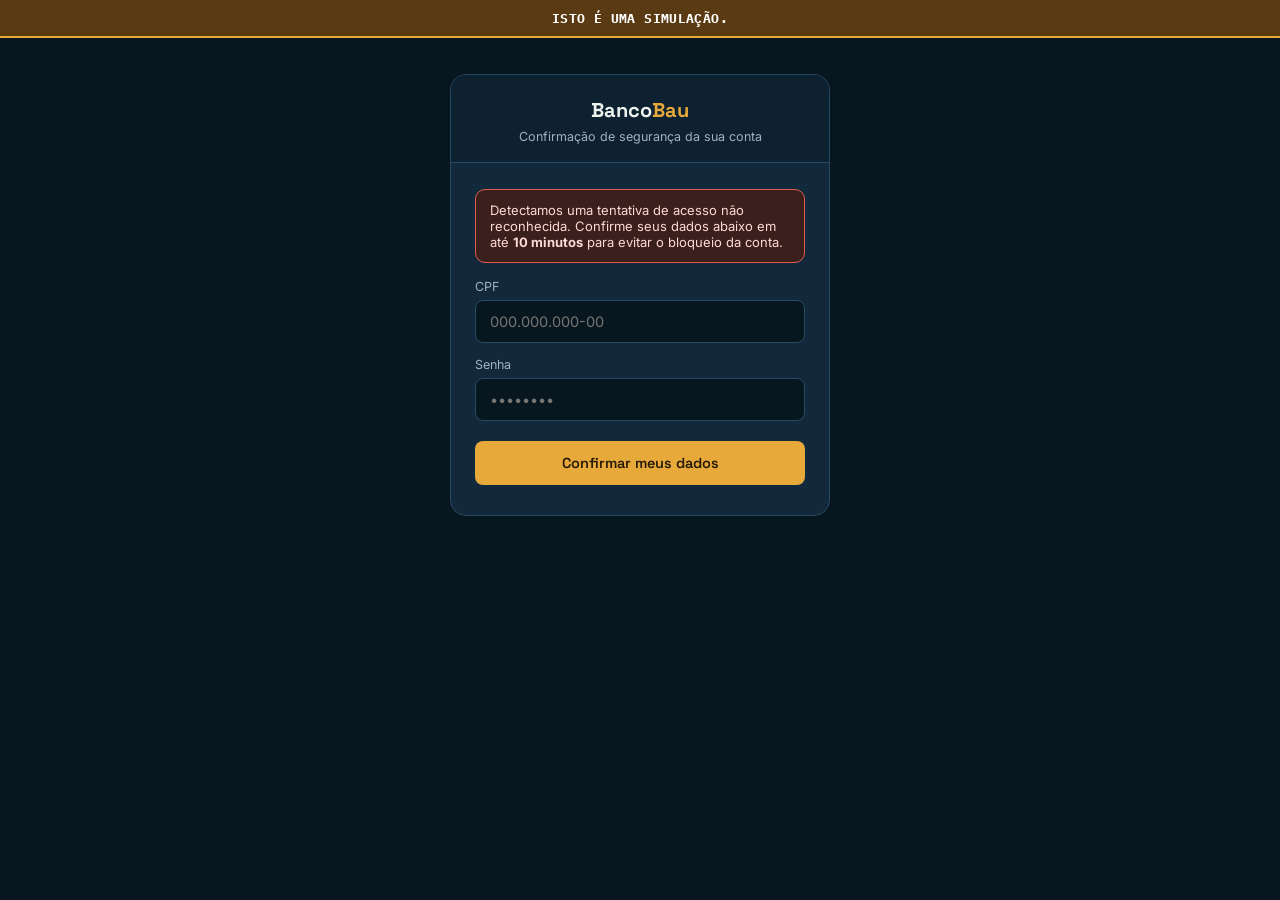
==== simulador.html @ 0eb1fde6 "Sua mensagem de atualização aqui" ====
<!DOCTYPE html>
<html lang="pt-BR">
<head>
<meta charset="UTF-8">
<meta name="viewport" content="width=device-width, initial-scale=1.0">
<title>Simulador de Golpe — Maratona Tech 2026</title>
<link rel="preconnect" href="https://fonts.googleapis.com">
<link rel="preconnect" href="https://fonts.gstatic.com" crossorigin>
<link href="https://fonts.googleapis.com/css2?family=Space+Grotesk:wght@500;600;700&family=Inter:wght@400;500;600&family=IBM+Plex+Mono:wght@500&display=swap" rel="stylesheet">
<style>
  :root{
    --navy-0:#08161F;
    --navy-1:#0D2130;
    --navy-2:#12293B;
    --line:#274A63;
    --foam:#EEF3EE;
    --foam-dim:#9FB3BE;
    --hook:#E8A93B;
    --danger:#E15B4F;
    --danger-bg:#3A1F1C;
    --safe:#3FB88A;
    --safe-bg:#123328;
    --warn-bg:#5A3A12;
  }
  *{box-sizing:border-box;}
  body{
    margin:0;
    background:var(--navy-0);
    color:var(--foam);
    font-family:'Inter',sans-serif;
    min-height:100vh;
  }
  h1,h2,h3{font-family:'Space Grotesk',sans-serif;margin:0;}

  /* AVISO FIXO DE SIMULAÇÃO — sempre visível, não pode ser fechado */
  .sim-banner{
    position:sticky;top:0;z-index:100;
    background:var(--warn-bg);
    color:#FFE9BE;
    text-align:center;
    padding:10px 16px;
    font-family:'IBM Plex Mono',monospace;
    font-size:12.5px;
    letter-spacing:0.03em;
    border-bottom:2px solid var(--hook);
  }
  .sim-banner b{color:#fff;}

  .stage{
    max-width:420px;
    margin:0 auto;
    padding:36px 20px 60px;
  }

  /* TELA 1: página falsa fictícia */
  .fake-app{
    background:var(--navy-2);
    border:1px solid var(--line);
    border-radius:16px;
    overflow:hidden;
  }
  .fake-app-header{
    background:var(--navy-1);
    padding:22px 24px 18px;
    text-align:center;
    border-bottom:1px solid var(--line);
  }
  .fake-logo{
    font-family:'Space Grotesk',sans-serif;
    font-weight:700;
    font-size:20px;
  }
  .fake-logo span{color:var(--hook);}
  .fake-app-header p{margin:6px 0 0;font-size:12.5px;color:var(--foam-dim);}

  .fake-form{padding:26px 24px 30px;display:flex;flex-direction:column;gap:14px;}
  .field label{
    display:block;font-size:12.5px;color:var(--foam-dim);margin-bottom:6px;
  }
  .field input{
    width:100%;
    background:var(--navy-0);
    border:1px solid var(--line);
    border-radius:8px;
    padding:12px 14px;
    color:var(--foam);
    font-size:14.5px;
    font-family:'Inter',sans-serif;
  }
  .field input:focus{outline:2px solid var(--hook);outline-offset:1px;}

  .fake-alert{
    background:var(--danger-bg);
    border:1px solid var(--danger);
    border-radius:10px;
    padding:12px 14px;
    font-size:13px;
    color:#FFD9D3;
    margin-bottom:2px;
  }

  .submit-btn{
    margin-top:6px;
    background:var(--hook);
    color:#241A05;
    border:none;
    border-radius:8px;
    padding:13px;
    font-family:'Space Grotesk',sans-serif;
    font-weight:600;
    font-size:14.5px;
    cursor:pointer;
  }
  .submit-btn:hover{filter:brightness(1.07);}

  .hint{
    text-align:center;margin-top:16px;font-size:12px;color:var(--foam-dim);
  }

  /* TELA 2: processando */
  .loading-screen{
    display:none;
    text-align:center;
    padding:60px 20px;
  }
  .loading-screen.show{display:block;}
  .spinner{
    width:40px;height:40px;margin:0 auto 20px;
    border:3px solid var(--line);
    border-top-color:var(--hook);
    border-radius:50%;
    animation:spin 0.8s linear infinite;
  }
  @keyframes spin{to{transform:rotate(360deg);}}
  .loading-screen p{color:var(--foam-dim);font-size:14px;}

  /* TELA 3: feed de notificações do golpe */
  .feed-screen{display:none;}
  .feed-screen.show{display:block;}
  .feed-header{
    text-align:center;margin-bottom:20px;
  }
  .feed-header h2{font-size:19px;color:var(--danger);}
  .feed-header p{color:var(--foam-dim);font-size:13.5px;margin-top:8px;}

  .notif{
    background:var(--navy-2);
    border:1px solid var(--danger);
    border-radius:12px;
    padding:14px 16px;
    margin-bottom:10px;
    display:flex;
    justify-content:space-between;
    align-items:center;
    gap:12px;
    opacity:0;
    transform:translateY(-8px);
    animation:dropIn 0.35s forwards;
  }
  @keyframes dropIn{ to{opacity:1;transform:translateY(0);} }
  .notif .txt{font-size:13.5px;}
  .notif .txt b{display:block;color:var(--foam);font-size:14px;}
  .notif .val{
    font-family:'IBM Plex Mono',monospace;
    color:var(--danger);
    font-weight:600;
    white-space:nowrap;
  }

  .reveal{
    display:none;
    margin-top:24px;
    background:var(--safe-bg);
    border:1px solid var(--safe);
    border-radius:12px;
    padding:20px;
  }
  .reveal.show{display:block;animation:dropIn 0.4s forwards;}
  .reveal h3{font-size:15.5px;color:var(--safe);margin-bottom:8px;}
  .reveal p{font-size:14px;color:var(--foam);margin:0 0 8px;}
  .reveal ul{margin:8px 0 0;padding-left:18px;font-size:13.5px;color:var(--foam-dim);}
  .reveal li{margin-bottom:6px;}

  .restart-btn{
    display:none;
    margin:22px auto 0;
    background:transparent;
    border:1px solid var(--line);
    color:var(--foam);
    padding:10px 18px;
    border-radius:8px;
    font-size:13.5px;
    cursor:pointer;
  }
  .restart-btn.show{display:block;}
</style>
</head>
<body>

<div class="sim-banner">
   <b>ISTO É UMA SIMULAÇÃO.</b> 
</div>

<div class="stage">

  <!-- TELA 1: formulário fictício -->
  <div class="fake-app" id="screen-form">
    <div class="fake-app-header">
      <div class="fake-logo">Banco<span>Bau</span></div>
      <p>Confirmação de segurança da sua conta</p>
    </div>
    <div class="fake-form">
      <div class="fake-alert">
         Detectamos uma tentativa de acesso não reconhecida. Confirme seus dados abaixo em até <b>10 minutos</b> para evitar o bloqueio da conta.
      </div>
      <div class="field">
        <label>CPF</label>
        <input type="text" id="fakeCpf" placeholder="000.000.000-00">
      </div>
      <div class="field">
        <label>Senha</label>
        <input type="password" id="fakeSenha" placeholder="••••••••">
      </div>
      <button class="submit-btn" onclick="startSimulation()">Confirmar meus dados</button>
    </div>
  </div>

  <!-- TELA 2: processando -->
  <div class="loading-screen" id="screen-loading">
    <div class="spinner"></div>
    <p>Validando dados...</p>
  </div>

  <!-- TELA 3: feed de golpe acontecendo -->
  <div class="feed-screen" id="screen-feed">
    <div class="feed-header">
      <h2>É assim que o golpe age de verdade</h2>
      <p>No mesmo instante em que você "confirmou seus dados", é isso que o golpista faria com eles:</p>
    </div>
    <div id="notif-list"></div>

    <div class="reveal" id="reveal-box">
      <p>É exatamente assim que uma vítima real percebe o golpe: tarde demais, quando as notificações de transferência já estão chegando.</p>
      <ul>
        <li>O "aviso de segurança" com prazo curto era a isca de urgência.</li>
        <li>A tela imitava um app confiável, mas o domínio/app real nunca pede confirmação de senha por link.</li>
        <li>Assim que os dados são digitados, o golpista já pode agir em segundos.</li>
      </ul>
    </div>

    <button class="restart-btn" id="restartBtn" onclick="resetSimulation()">Refazer simulação</button>
  </div>

</div>

<script>
function startSimulation(){
  document.getElementById('screen-form').style.display = 'none';
  const loading = document.getElementById('screen-loading');
  loading.className = 'loading-screen show';

  setTimeout(() => {
    loading.className = 'loading-screen';
    const feed = document.getElementById('screen-feed');
    feed.className = 'feed-screen show';
    runFeed();
  }, 1400);
}

function runFeed(){
  const list = document.getElementById('notif-list');
  list.innerHTML = '';

  const events = [
    { title: 'Transferência Pix enviada', value: '- R$ 350,00' },
    { title: 'Transferência Pix enviada', value: '- R$ 1.200,00' },
    { title: 'Compra aprovada no cartão', value: '- R$ 899,00' },
    { title: 'Empréstimo contratado em seu nome', value: '- R$ 3.000,00' },
    { title: 'Transferência Pix enviada', value: '- R$ 640,00' }
  ];

  let delay = 0;
  events.forEach((ev) => {
    setTimeout(() => {
      const row = document.createElement('div');
      row.className = 'notif';
      row.innerHTML = `<div class="txt"><b>${ev.title}</b>agora mesmo</div><div class="val">${ev.value}</div>`;
      list.appendChild(row);
    }, delay);
    delay += 550;
  });

  setTimeout(() => {
    document.getElementById('reveal-box').classList.add('show');
    document.getElementById('restartBtn').classList.add('show');
  }, delay + 300);
}

function resetSimulation(){
  document.getElementById('fakeCpf').value = '';
  document.getElementById('fakeSenha').value = '';
  document.getElementById('screen-form').style.display = 'block';
  document.getElementById('screen-feed').className = 'feed-screen';
  document.getElementById('reveal-box').classList.remove('show');
  document.getElementById('restartBtn').classList.remove('show');
  document.getElementById('notif-list').innerHTML = '';
}
</script>

</body>
</html>
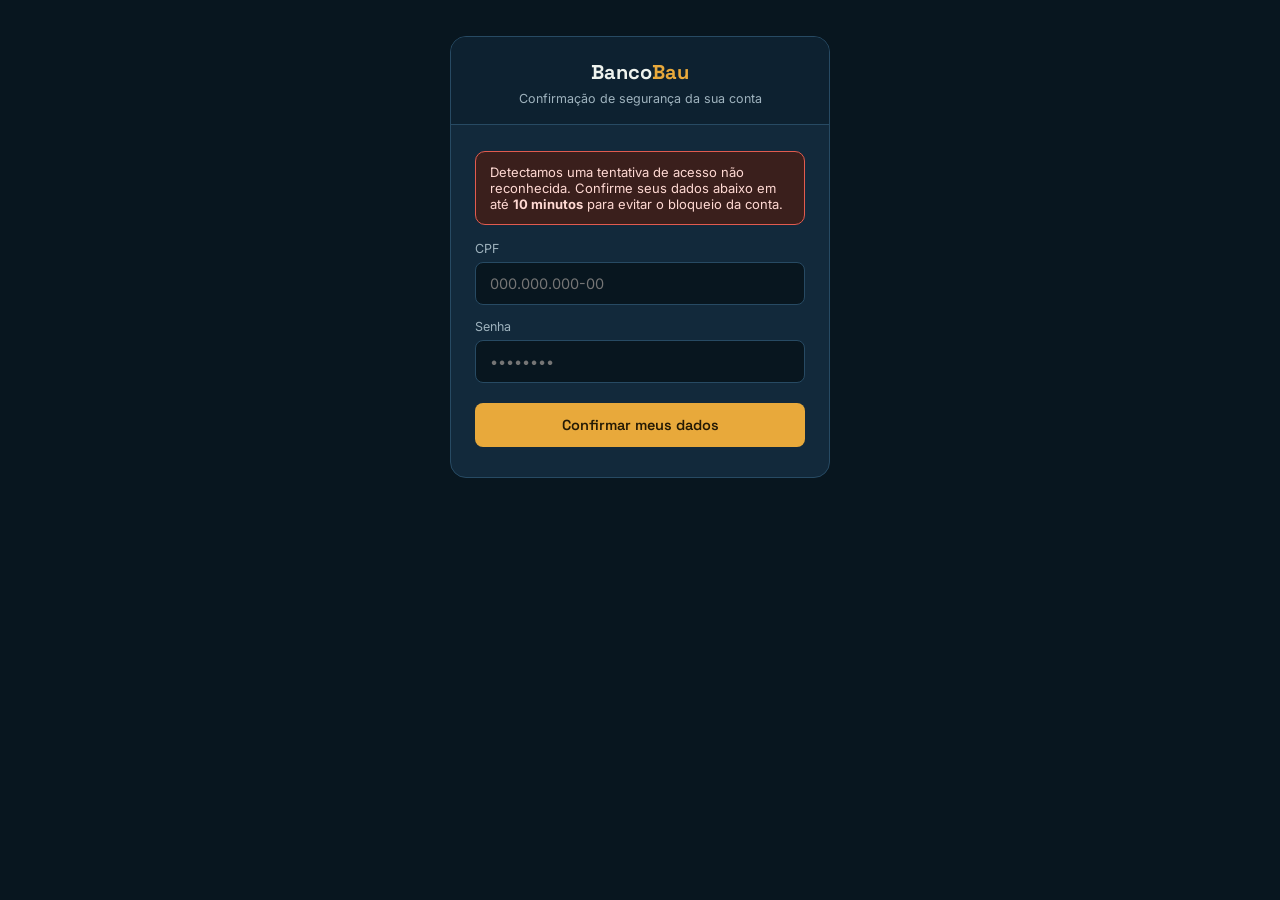
==== commit 2bab655e: "Update simulador.html" ====
--- a/simulador.html
+++ b/simulador.html
@@ -32,7 +32,6 @@
   }
   h1,h2,h3{font-family:'Space Grotesk',sans-serif;margin:0;}
 
-  /* AVISO FIXO DE SIMULAÇÃO — sempre visível, não pode ser fechado */
   .sim-banner{
     position:sticky;top:0;z-index:100;
     background:var(--warn-bg);
@@ -52,7 +51,6 @@
     padding:36px 20px 60px;
   }
 
-  /* TELA 1: página falsa fictícia */
   .fake-app{
     background:var(--navy-2);
     border:1px solid var(--line);
@@ -117,7 +115,6 @@
     text-align:center;margin-top:16px;font-size:12px;color:var(--foam-dim);
   }
 
-  /* TELA 2: processando */
   .loading-screen{
     display:none;
     text-align:center;
@@ -134,7 +131,6 @@
   @keyframes spin{to{transform:rotate(360deg);}}
   .loading-screen p{color:var(--foam-dim);font-size:14px;}
 
-  /* TELA 3: feed de notificações do golpe */
   .feed-screen{display:none;}
   .feed-screen.show{display:block;}
   .feed-header{
@@ -197,13 +193,8 @@
 </head>
 <body>
 
-<div class="sim-banner">
-   <b>ISTO É UMA SIMULAÇÃO.</b> 
-</div>
-
 <div class="stage">
 
-  <!-- TELA 1: formulário fictício -->
   <div class="fake-app" id="screen-form">
     <div class="fake-app-header">
       <div class="fake-logo">Banco<span>Bau</span></div>
@@ -225,13 +216,11 @@
     </div>
   </div>
 
-  <!-- TELA 2: processando -->
   <div class="loading-screen" id="screen-loading">
     <div class="spinner"></div>
     <p>Validando dados...</p>
   </div>
 
-  <!-- TELA 3: feed de golpe acontecendo -->
   <div class="feed-screen" id="screen-feed">
     <div class="feed-header">
       <h2>É assim que o golpe age de verdade</h2>
